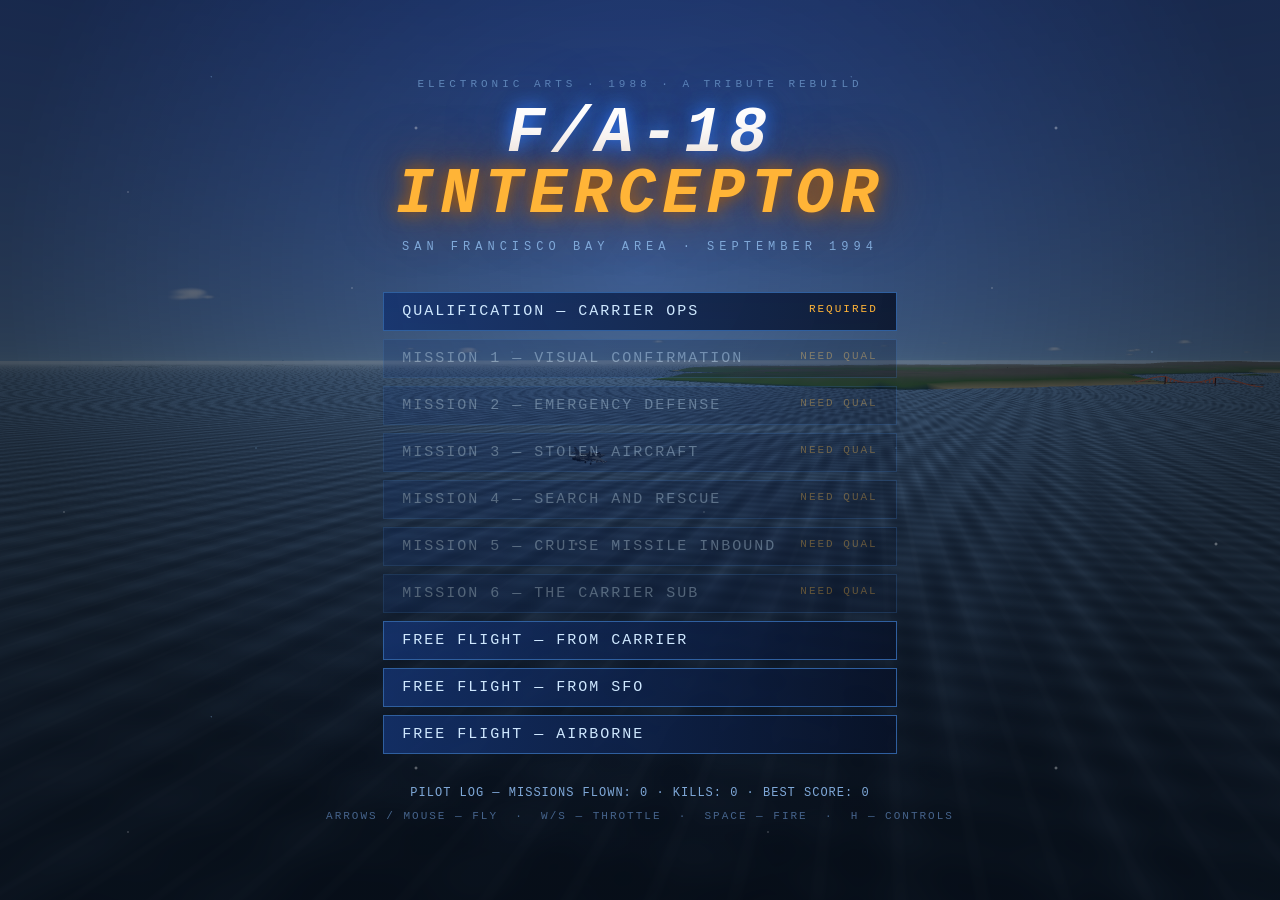
==== index.html @ a27fd567 "Add files via upload" ====
<!DOCTYPE html>
<html lang="en">
<head>
<meta charset="UTF-8">
<meta name="viewport" content="width=device-width, initial-scale=1.0, user-scalable=no">
<title>F/A-18 INTERCEPTOR — San Francisco Bay, 1994</title>
<link rel="stylesheet" href="css/style.css">
<script type="importmap">
{ "imports": { "three": "./libs/three.module.js" } }
</script>
</head>
<body>
<canvas id="gl"></canvas>
<canvas id="hud"></canvas>

<!-- ============ TITLE SCREEN ============ -->
<div id="menu" class="overlay">
  <div class="stars"></div>
  <div class="title-block">
    <div class="title-top">ELECTRONIC ARTS &middot; 1988 &middot; A TRIBUTE REBUILD</div>
    <h1 class="game-title">F/A-18<br><span>INTERCEPTOR</span></h1>
    <div class="title-sub">SAN FRANCISCO BAY AREA &middot; SEPTEMBER 1994</div>
  </div>
  <div id="menu-title" class="menu-mode-title"></div>
  <div class="menu-list" id="menu-list"></div>
  <div class="menu-footer">
    <div id="pilot-record"></div>
    <div class="hint">ARROWS / MOUSE — FLY &nbsp;&middot;&nbsp; W/S — THROTTLE &nbsp;&middot;&nbsp; SPACE — FIRE &nbsp;&middot;&nbsp; H — CONTROLS</div>
  </div>
</div>

<!-- ============ BRIEFING ============ -->
<div id="briefing" class="overlay hidden">
  <div class="brief-box">
    <div class="brief-head"><span id="brief-code"></span><span class="brief-class">TOP SECRET</span></div>
    <h2 id="brief-title"></h2>
    <div id="brief-body"></div>
    <div id="brief-loadout"></div>
    <div class="brief-buttons">
      <button id="brief-fly" class="mbtn">COMMENCE SORTIE</button>
      <button id="brief-back" class="mbtn ghost">BACK</button>
    </div>
  </div>
</div>

<!-- ============ DEBRIEF ============ -->
<div id="debrief" class="overlay hidden">
  <div class="brief-box">
    <h2 id="debrief-title"></h2>
    <div id="debrief-body"></div>
    <div class="brief-buttons">
      <button id="debrief-next" class="mbtn">CONTINUE</button>
      <button id="debrief-menu" class="mbtn ghost">MAIN MENU</button>
    </div>
  </div>
</div>

<!-- ============ CONTROLS ============ -->
<div id="controls" class="overlay hidden">
  <div class="brief-box wide">
    <h2>FLIGHT MANUAL — CONTROLS</h2>
    <div class="ctl-grid">
      <div><b>MOUSE</b> / <b>&#8593;&#8595;&#8592;&#8594;</b></div><div>Pitch &amp; roll — stick sense: &#8595; / pull back = nose up (Y toggles mouse-stick)</div>
      <div><b>F1 – F10</b></div><div>Throttle 10% – 100% &nbsp;&middot;&nbsp; <b>F10 twice</b> = afterburner</div>
      <div><b>W / S</b></div><div>Throttle up / down &nbsp;&middot;&nbsp; <b>SHIFT</b> (hold) = afterburner</div>
      <div><b>, / .</b></div><div>Rudder left / right</div>
      <div><b>SPACE</b></div><div>Fire selected weapon &nbsp;&middot;&nbsp; <b>MOUSE BTN</b> = gun trigger</div>
      <div><b>ENTER</b></div><div>Cycle weapon (AMRAAM / Sidewinder / Gun)</div>
      <div><b>T</b></div><div>Cycle radar target</div>
      <div><b>R</b></div><div>Radar range (2 / 10 / 40 NM)</div>
      <div><b>B</b></div><div>Wheel brakes / airbrake</div>
      <div><b>G</b></div><div>Landing gear</div>
      <div><b>H</b></div><div>Arrestor hook (F/A-18 only — the F-16 has none)</div>
      <div><b>C / F</b></div><div>Chaff / Flares</div>
      <div><b>M</b></div><div>ECM jammer toggle</div>
      <div><b>D</b></div><div>Smoke trail toggle</div>
      <div><b>KEYPAD</b></div><div>Point of view: 4/6 yaw &middot; 8/2 pitch &middot; +/&minus; distance</div>
      <div><b>SHIFT+P</b></div><div>Drop rescue pod (Mission 4)</div>
      <div><b>V</b></div><div>Camera: cockpit / chase / orbit / tower</div>
      <div><b>N</b></div><div>Live map toggle (position, carrier, airfields, bandits)</div>
      <div><b>+ / &minus;</b></div><div>Magnify view in / out (XMAG) — every view</div>
      <div><b>SHIFT+E</b></div><div>Eject &nbsp;&middot;&nbsp; <b>P / ESC</b> pause &nbsp;&middot;&nbsp; <b>?</b> this screen &nbsp;&middot;&nbsp; <b>Q</b> quit to menu</div>
    </div>
    <div class="brief-buttons"><button id="controls-back" class="mbtn">CLOSE</button></div>
  </div>
</div>

<!-- quick manual access while flying -->
<button id="manual-btn" class="hidden" title="Flight manual (?)">? MANUAL</button>

<!-- ============ PAUSE ============ -->
<div id="pause" class="overlay hidden">
  <div class="pause-inner">
    <h2>PAUSED</h2>
    <div class="menu-list">
      <button class="mbtn" id="pause-resume">RESUME</button>
      <button class="mbtn" id="pause-restart">RESTART MISSION</button>
      <button class="mbtn ghost" id="pause-quit">ABORT TO MENU</button>
    </div>
  </div>
</div>

<div id="flash"></div>
<div id="errbox"></div>

<script type="module" src="js/main.js"></script>
</body>
</html>
---- css/style.css ----
/* F/A-18 INTERCEPTOR — HUD & menu styling. Amiga-inspired chrome. */
* { margin:0; padding:0; box-sizing:border-box; }
html,body { width:100%; height:100%; overflow:hidden; background:#000;
  font-family:"Courier New", ui-monospace, monospace; color:#cfe8ff;
  -webkit-user-select:none; user-select:none; }
canvas { position:fixed; inset:0; width:100%; height:100%; display:block;
  image-rendering:pixelated; image-rendering:crisp-edges; }
#hud { z-index:5; pointer-events:none; }
#gl  { z-index:1; }

.hidden { display:none !important; }
.overlay { position:fixed; inset:0; z-index:20; display:flex; flex-direction:column;
  align-items:center; justify-content:center; background:radial-gradient(ellipse at 50% 30%, #0a1a3a 0%, #030810 70%);
  overflow:hidden; }
#menu { background:radial-gradient(ellipse at 50% 30%, rgba(10,26,58,0.42) 0%, rgba(3,8,16,0.66) 70%); }

/* ------- title ------- */
.stars { position:absolute; inset:0; pointer-events:none; opacity:.5;
  background-image:
    radial-gradient(1px 1px at 20% 30%, #fff, transparent),
    radial-gradient(1px 1px at 40% 70%, #9cf, transparent),
    radial-gradient(2px 2px at 65% 20%, #fff, transparent),
    radial-gradient(1px 1px at 80% 55%, #9cf, transparent),
    radial-gradient(1px 1px at 10% 80%, #fff, transparent),
    radial-gradient(2px 2px at 90% 85%, #fff, transparent),
    radial-gradient(1px 1px at 55% 45%, #fff, transparent),
    radial-gradient(1px 1px at 33% 12%, #9cf, transparent);
  background-repeat:repeat; background-size:640px 640px; }
.title-block { text-align:center; margin-bottom:34px; z-index:1; }
.title-top { font-size:11px; letter-spacing:4px; color:#5f86b8; margin-bottom:14px; }
.game-title { font-size:64px; line-height:.95; letter-spacing:6px; color:#fff;
  text-shadow:0 0 18px #2f7dff, 0 0 60px #1a3c8f; font-weight:700; font-style:italic; }
.game-title span { color:#ffb437; text-shadow:0 0 18px #b45f00, 0 0 60px #7a3800; }
.title-sub { margin-top:14px; font-size:12px; letter-spacing:5px; color:#7fa8d8; }

.menu-mode-title { font-size:15px; letter-spacing:4px; color:#ffd75e; margin-bottom:10px; z-index:1;
  text-shadow:0 0 10px #8f6a00; }
.menu-mode-title:empty { display:none; }
.menu-list { display:flex; flex-direction:column; gap:8px; z-index:1; min-width:420px; max-height:52vh; overflow-y:auto; padding:4px; }
.mbtn { font-family:inherit; font-size:15px; letter-spacing:2px; text-align:left;
  background:linear-gradient(90deg, rgba(20,50,110,.85), rgba(8,18,40,.85));
  color:#cfe8ff; border:1px solid #2f5f9f; padding:10px 18px; cursor:pointer;
  transition:all .12s; position:relative; }
.mbtn:hover:not(:disabled) { background:linear-gradient(90deg, #ffb437, #d98a12); color:#081020; border-color:#ffd580; }
.mbtn:disabled { opacity:.32; cursor:default; }
.mbtn .tag { float:right; font-size:11px; color:#ffb437; margin-left:24px; }
.mbtn:hover:not(:disabled) .tag { color:#081020; }
.mbtn.center { text-align:center; }
.menu-footer { margin-top:30px; text-align:center; z-index:1; }
#pilot-record { font-size:12px; color:#7fa8d8; letter-spacing:1px; margin-bottom:10px; }
.hint { font-size:11px; letter-spacing:2px; color:#46648c; }

/* ------- briefing / debrief ------- */
.brief-box { width:min(760px, 92vw); max-height:88vh; overflow-y:auto; background:rgba(4,12,28,.92);
  border:1px solid #2f5f9f; box-shadow:0 0 40px rgba(30,90,200,.35) inset, 0 0 60px rgba(0,0,0,.8);
  padding:34px 40px; z-index:1; }
.brief-box.wide { width:min(860px,94vw); }
.brief-head { display:flex; justify-content:space-between; font-size:11px; letter-spacing:3px; color:#5f86b8; margin-bottom:10px; }
.brief-class { color:#ff5b4d; }
.brief-box h2 { font-size:26px; letter-spacing:3px; color:#ffb437; margin-bottom:16px; font-style:italic; }
#brief-body { font-size:14px; line-height:1.75; color:#c8dcf5; white-space:pre-wrap; }
#brief-loadout { margin-top:18px; font-size:12px; color:#7fd8a8; letter-spacing:1px; line-height:1.7; }
.brief-buttons { display:flex; gap:12px; margin-top:26px; }
.brief-buttons .mbtn { text-align:center; flex:1; }
#debrief-body { font-size:14px; line-height:1.8; color:#c8dcf5; white-space:pre-wrap; }
#debrief-title.good { color:#7fd8a8; }
#debrief-title.bad { color:#ff5b4d; }

.ctl-grid { display:grid; grid-template-columns:170px 1fr; gap:7px 22px; font-size:13px; line-height:1.5; color:#c8dcf5; }
.ctl-grid b { color:#ffb437; }

.pause-inner { text-align:center; }
.pause-inner h2 { font-size:40px; letter-spacing:10px; color:#ffb437; margin-bottom:26px; font-style:italic; }
.pause-inner .menu-list { min-width:340px; }

#manual-btn { position:fixed; top:8px; right:10px; z-index:18; background:rgba(0,22,10,0.55);
  color:#39d353; border:1px solid #2a6a3a; font:bold 12px "Courier New",monospace;
  letter-spacing:1px; padding:4px 10px; cursor:pointer; border-radius:2px; }
#manual-btn:hover { background:rgba(12,55,28,0.85); }
#manual-btn.hidden { display:none; }
#controls { z-index:25; }   /* manual reads above the PAUSED card */
#flash { position:fixed; inset:0; z-index:15; pointer-events:none; background:#fff; opacity:0; transition:opacity .1s; }
#errbox { position:fixed; left:8px; bottom:8px; z-index:99; color:#ff6b5d; font-size:11px;
  max-width:60vw; pointer-events:none; white-space:pre-wrap; }
::-webkit-scrollbar { width:8px; } ::-webkit-scrollbar-thumb { background:#2f5f9f; }
::-webkit-scrollbar-track { background:#0a1830; }
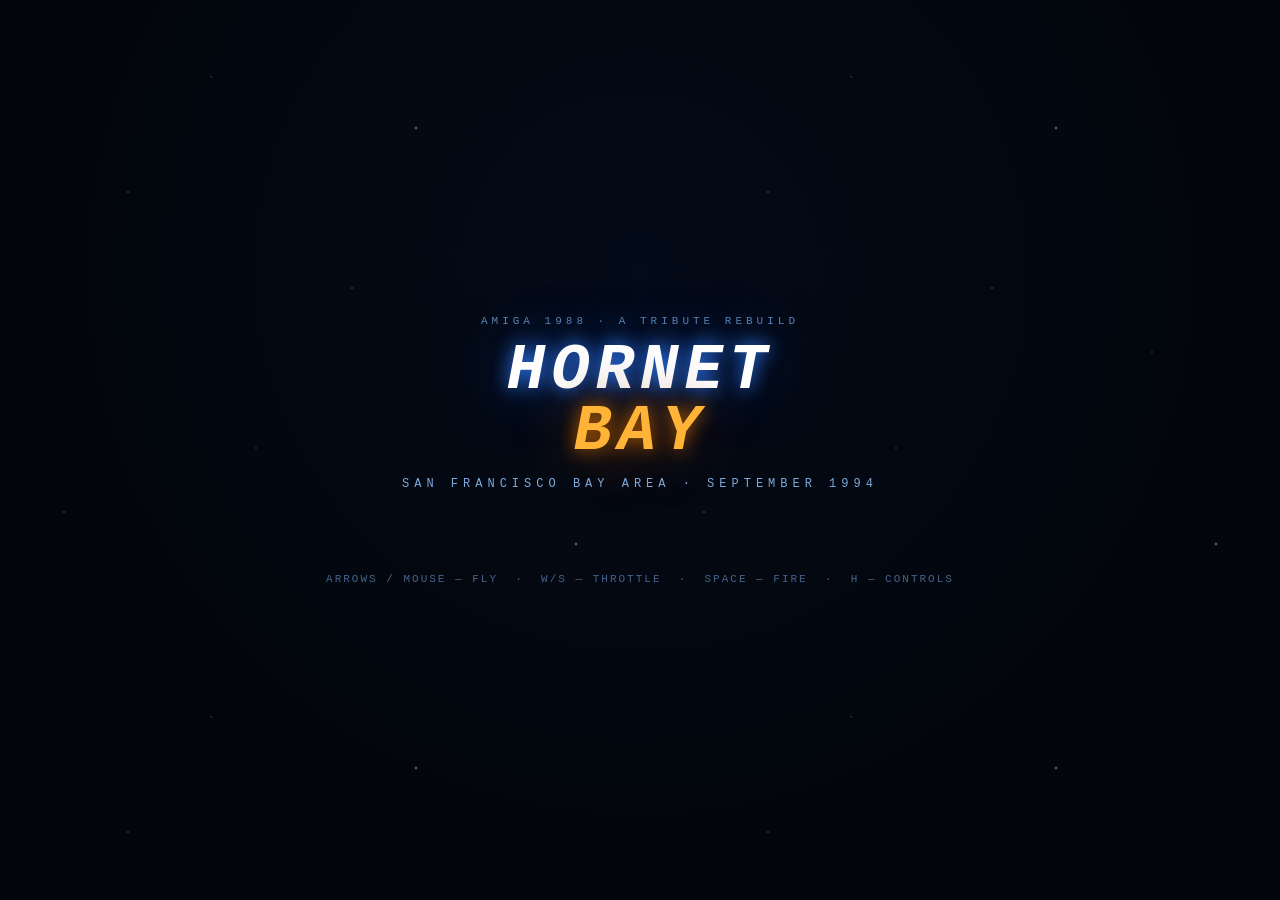
==== commit e4dd37fa: "Rename title screen and document title to HORNET BAY" ====
--- a/index.html
+++ b/index.html
@@ -3,7 +3,7 @@
 <head>
 <meta charset="UTF-8">
 <meta name="viewport" content="width=device-width, initial-scale=1.0, user-scalable=no">
-<title>F/A-18 INTERCEPTOR — San Francisco Bay, 1994</title>
+<title>HORNET BAY — San Francisco Bay, 1994</title>
 <link rel="stylesheet" href="css/style.css">
 <script type="importmap">
 { "imports": { "three": "./libs/three.module.js" } }
@@ -17,8 +17,8 @@
 <div id="menu" class="overlay">
   <div class="stars"></div>
   <div class="title-block">
-    <div class="title-top">ELECTRONIC ARTS &middot; 1988 &middot; A TRIBUTE REBUILD</div>
-    <h1 class="game-title">F/A-18<br><span>INTERCEPTOR</span></h1>
+    <div class="title-top">AMIGA 1988 &middot; A TRIBUTE REBUILD</div>
+    <h1 class="game-title">HORNET<br><span>BAY</span></h1>
     <div class="title-sub">SAN FRANCISCO BAY AREA &middot; SEPTEMBER 1994</div>
   </div>
   <div id="menu-title" class="menu-mode-title"></div>
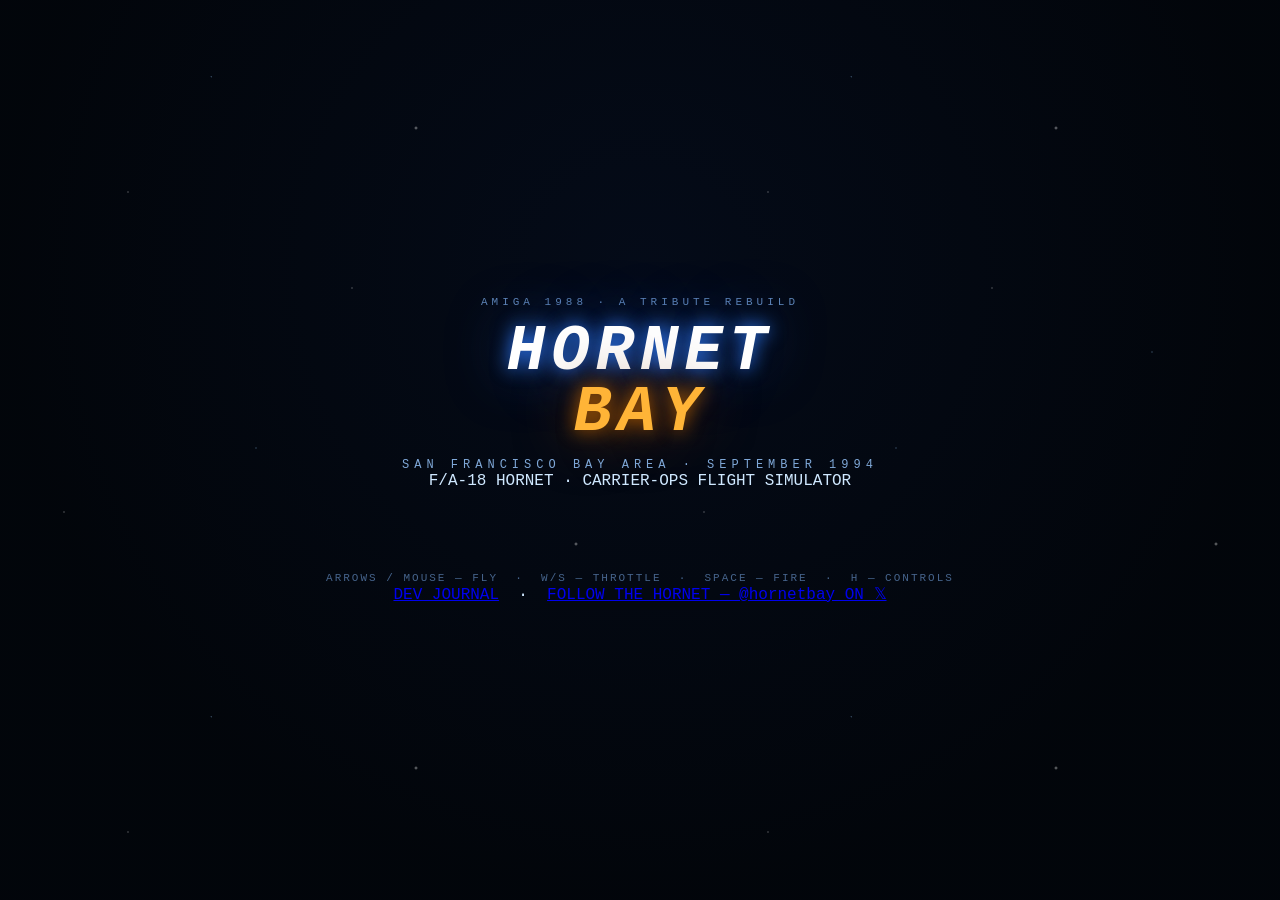
==== commit cb689f16: "Open Graph image and Twitter card meta tags" ====
--- a/index.html
+++ b/index.html
@@ -4,6 +4,41 @@
 <meta charset="UTF-8">
 <meta name="viewport" content="width=device-width, initial-scale=1.0, user-scalable=no">
 <title>HORNET BAY — San Francisco Bay, 1994</title>
+<meta name="description" content="Free browser tribute to the 1988 Amiga classic F/A-18 Interceptor. Catapult launches, dogfights and night carrier traps over 1994 San Francisco Bay.">
+<!-- Open Graph -->
+<meta property="og:type" content="website">
+<meta property="og:site_name" content="Hornet Bay">
+<meta property="og:url" content="https://hornetbay.com/">
+<meta property="og:title" content="HORNET BAY — F/A-18 Carrier-Ops Flight Simulator">
+<meta property="og:description" content="Catapult launches, dogfights and night traps over 1994 San Francisco Bay. A free browser tribute to the 1988 Amiga classic F/A-18 Interceptor.">
+<meta property="og:image" content="https://hornetbay.com/og-image.jpg">
+<meta property="og:image:width" content="1200">
+<meta property="og:image:height" content="630">
+<meta property="og:image:alt" content="An F/A-18 Hornet over San Francisco Bay under the HORNET BAY title">
+<!-- Twitter card -->
+<meta name="twitter:card" content="summary_large_image">
+<meta name="twitter:site" content="@hornetbay">
+<meta name="twitter:creator" content="@hornetbay">
+<meta name="twitter:title" content="HORNET BAY — F/A-18 Carrier-Ops Flight Simulator">
+<meta name="twitter:description" content="Catapult launches, dogfights and night traps over 1994 San Francisco Bay. A free browser tribute to the 1988 Amiga classic F/A-18 Interceptor.">
+<meta name="twitter:image" content="https://hornetbay.com/og-image.jpg">
+<meta name="twitter:image:alt" content="An F/A-18 Hornet over San Francisco Bay under the HORNET BAY title">
+<!-- Google Analytics (GA4) — property: Hornet Bay.
+     Only runs on the live domains, so local/dev copies never pollute stats. -->
+<script>
+  (function () {
+    var GA_ID = 'G-8MPYL6WTM4';
+    if (!/(^|\.)(hornetbay\.com|ragnahhhhrock\.github\.io)$/.test(location.hostname)) return;
+    var s = document.createElement('script');
+    s.async = true;
+    s.src = 'https://www.googletagmanager.com/gtag/js?id=' + GA_ID;
+    document.head.appendChild(s);
+    window.dataLayer = window.dataLayer || [];
+    window.gtag = function () { dataLayer.push(arguments); };
+    gtag('js', new Date());
+    gtag('config', GA_ID);
+  })();
+</script>
 <link rel="stylesheet" href="css/style.css">
 <script type="importmap">
 { "imports": { "three": "./libs/three.module.js" } }
@@ -20,12 +55,14 @@
     <div class="title-top">AMIGA 1988 &middot; A TRIBUTE REBUILD</div>
     <h1 class="game-title">HORNET<br><span>BAY</span></h1>
     <div class="title-sub">SAN FRANCISCO BAY AREA &middot; SEPTEMBER 1994</div>
+    <div class="title-sim">F/A-18 HORNET &middot; CARRIER-OPS FLIGHT SIMULATOR</div>
   </div>
   <div id="menu-title" class="menu-mode-title"></div>
   <div class="menu-list" id="menu-list"></div>
   <div class="menu-footer">
     <div id="pilot-record"></div>
     <div class="hint">ARROWS / MOUSE — FLY &nbsp;&middot;&nbsp; W/S — THROTTLE &nbsp;&middot;&nbsp; SPACE — FIRE &nbsp;&middot;&nbsp; H — CONTROLS</div>
+    <div class="x-follow"><a href="changelog.html">DEV JOURNAL</a> &nbsp;&middot;&nbsp; <a href="https://x.com/hornetbay" target="_blank" rel="noopener">FOLLOW THE HORNET — @hornetbay ON &#120143;</a></div>
   </div>
 </div>
 
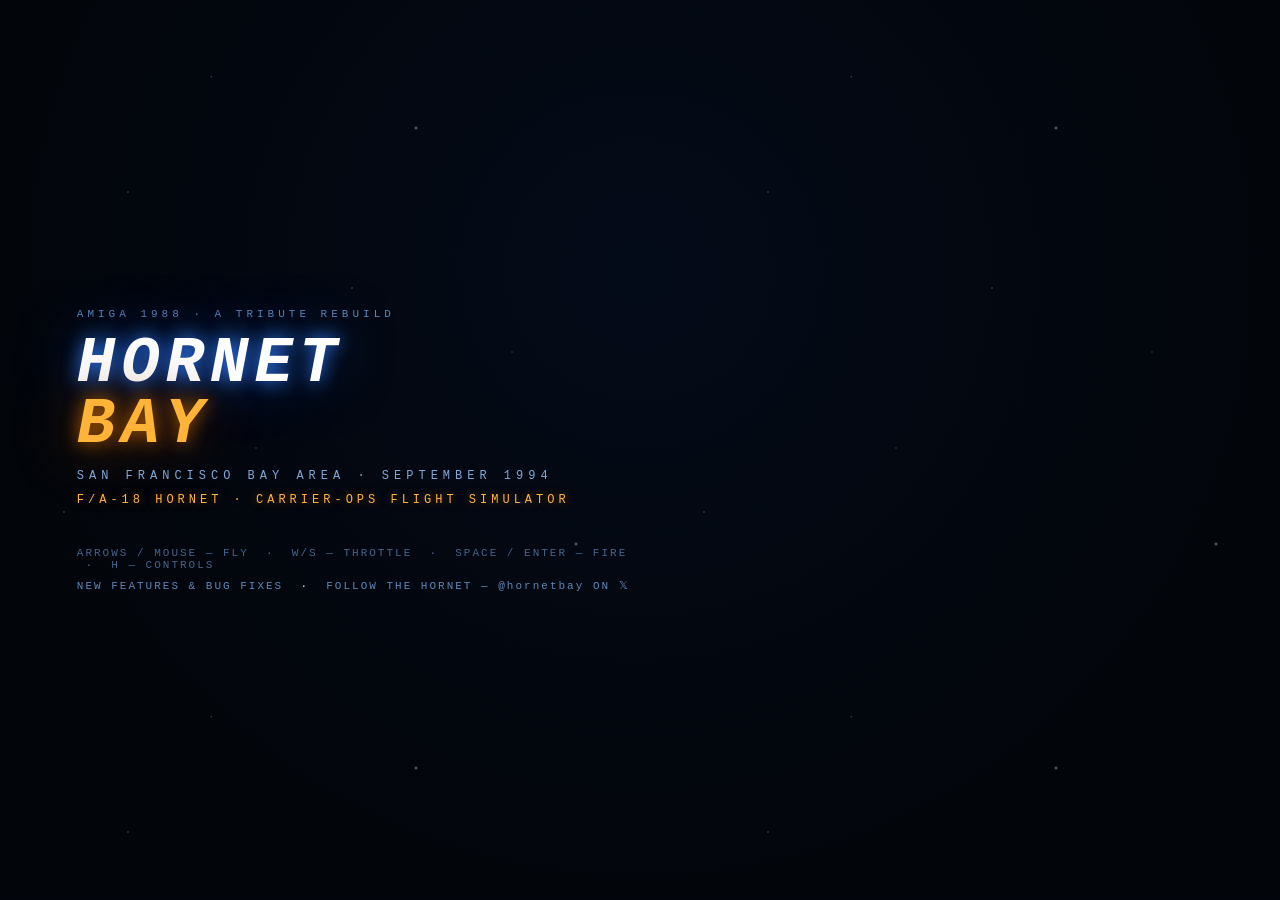
==== commit 9a4a5dfb: "Quick-start card at launch, DEMO attract mode, pointer-lock trackpad stick" ====
--- a/index.html
+++ b/index.html
@@ -61,8 +61,8 @@
   <div class="menu-list" id="menu-list"></div>
   <div class="menu-footer">
     <div id="pilot-record"></div>
-    <div class="hint">ARROWS / MOUSE — FLY &nbsp;&middot;&nbsp; W/S — THROTTLE &nbsp;&middot;&nbsp; SPACE — FIRE &nbsp;&middot;&nbsp; H — CONTROLS</div>
-    <div class="x-follow"><a href="changelog.html">DEV JOURNAL</a> &nbsp;&middot;&nbsp; <a href="https://x.com/hornetbay" target="_blank" rel="noopener">FOLLOW THE HORNET — @hornetbay ON &#120143;</a></div>
+    <div class="hint">ARROWS / MOUSE — FLY &nbsp;&middot;&nbsp; W/S — THROTTLE &nbsp;&middot;&nbsp; SPACE / ENTER — FIRE &nbsp;&middot;&nbsp; H — CONTROLS</div>
+    <div class="x-follow"><a href="/blog">NEW FEATURES &amp; BUG FIXES</a> &nbsp;&middot;&nbsp; <a href="https://x.com/hornetbay" target="_blank" rel="noopener">FOLLOW THE HORNET — @hornetbay ON &#120143;</a></div>
   </div>
 </div>
 
@@ -97,12 +97,13 @@
   <div class="brief-box wide">
     <h2>FLIGHT MANUAL — CONTROLS</h2>
     <div class="ctl-grid">
-      <div><b>MOUSE</b> / <b>&#8593;&#8595;&#8592;&#8594;</b></div><div>Pitch &amp; roll — stick sense: &#8595; / pull back = nose up (Y toggles mouse-stick)</div>
+      <div><b>MOUSE</b> / <b>&#8593;&#8595;&#8592;&#8594;</b></div><div>Pitch &amp; roll — stick sense: &#8595; / pull back = nose up. Y toggles the mouse-stick; then <b>click the screen</b> to capture the cursor and fly with relative movement (trackpad-friendly), ESC releases</div>
+      <div><b>TOUCH</b></div><div>Phones &amp; tablets get a thumb stick + button deck automatically: left thumb flies, FIRE / AB / WPN / TGT under the right thumb, THR +/&minus; on the left, GEAR / HOOK / BRK / VIEW / MAP / pause along the top</div>
       <div><b>F1 – F10</b></div><div>Throttle 10% – 100% &nbsp;&middot;&nbsp; <b>F10 twice</b> = afterburner</div>
       <div><b>W / S</b></div><div>Throttle up / down &nbsp;&middot;&nbsp; <b>SHIFT</b> (hold) = afterburner</div>
       <div><b>, / .</b></div><div>Rudder left / right</div>
-      <div><b>SPACE</b></div><div>Fire selected weapon &nbsp;&middot;&nbsp; <b>MOUSE BTN</b> = gun trigger</div>
-      <div><b>ENTER</b></div><div>Cycle weapon (AMRAAM / Sidewinder / Gun)</div>
+      <div><b>SPACE / ENTER</b></div><div>Fire selected weapon (hold for the gun) &nbsp;&middot;&nbsp; <b>MOUSE BTN</b> = gun trigger</div>
+      <div><b>TAB</b> / <b>1 2 3</b></div><div>Select weapon (AMRAAM / Sidewinder / Gun) — 1/2/3 jump straight to one</div>
       <div><b>T</b></div><div>Cycle radar target</div>
       <div><b>R</b></div><div>Radar range (2 / 10 / 40 NM)</div>
       <div><b>B</b></div><div>Wheel brakes / airbrake</div>
@@ -138,6 +139,19 @@
 </div>
 
 <div id="flash"></div>
+<!-- quick-start card: the keys that get you airborne (opt-out) -->
+<div id="quickstart" class="hidden">
+  <div class="qs-card">
+    <div class="qs-title">QUICK START &mdash; GET OFF THE DECK</div>
+    <div class="qs-grid" id="qs-grid"></div>
+    <label class="qs-never"><input type="checkbox" id="qs-never-cb"> DON'T SHOW THIS AGAIN</label>
+    <div class="qs-fade">CLOSES BY ITSELF &mdash; CLICK / TAP TO CLOSE NOW</div>
+  </div>
+</div>
+
+<!-- attract-mode hint (DEMO menu item) -->
+<div id="attract-hint" class="hidden">DEMO &mdash; PRESS ANY KEY / TAP TO RETURN TO THE MENU</div>
+
 <div id="errbox"></div>
 
 <script type="module" src="js/main.js"></script>
--- a/css/style.css
+++ b/css/style.css
@@ -1,4 +1,4 @@
-/* F/A-18 INTERCEPTOR — HUD & menu styling. Amiga-inspired chrome. */
+/* HORNET BAY — HUD & menu styling. Amiga-inspired chrome. */
 * { margin:0; padding:0; box-sizing:border-box; }
 html,body { width:100%; height:100%; overflow:hidden; background:#000;
   font-family:"Courier New", ui-monospace, monospace; color:#cfe8ff;
@@ -12,7 +12,17 @@
 .overlay { position:fixed; inset:0; z-index:20; display:flex; flex-direction:column;
   align-items:center; justify-content:center; background:radial-gradient(ellipse at 50% 30%, #0a1a3a 0%, #030810 70%);
   overflow:hidden; }
-#menu { background:radial-gradient(ellipse at 50% 30%, rgba(10,26,58,0.42) 0%, rgba(3,8,16,0.66) 70%); }
+#menu { background:radial-gradient(ellipse at 50% 30%, rgba(10,26,58,0.42) 0%, rgba(3,8,16,0.66) 70%);
+  align-items:flex-start; padding-left:6vw; }
+#menu .title-block, #menu .menu-footer { text-align:left; }
+#menu .title-block, #menu .menu-list, #menu .menu-footer, #menu .menu-mode-title { max-width:44vw; }
+#menu .menu-list { min-width:min(420px, 44vw); }
+/* narrow windows: fall back to the centred layout (hero jet sits behind the panel) */
+@media (max-aspect-ratio: 5/4) {
+  #menu { align-items:center; padding-left:0; }
+  #menu .title-block, #menu .menu-footer { text-align:center; }
+  #menu .title-block, #menu .menu-list, #menu .menu-footer, #menu .menu-mode-title { max-width:none; }
+}
 
 /* ------- title ------- */
 .stars { position:absolute; inset:0; pointer-events:none; opacity:.5;
@@ -26,29 +36,36 @@
     radial-gradient(1px 1px at 55% 45%, #fff, transparent),
     radial-gradient(1px 1px at 33% 12%, #9cf, transparent);
   background-repeat:repeat; background-size:640px 640px; }
-.title-block { text-align:center; margin-bottom:34px; z-index:1; }
+.title-block { text-align:center; margin-bottom:12px; z-index:1; }
 .title-top { font-size:11px; letter-spacing:4px; color:#5f86b8; margin-bottom:14px; }
 .game-title { font-size:64px; line-height:.95; letter-spacing:6px; color:#fff;
   text-shadow:0 0 18px #2f7dff, 0 0 60px #1a3c8f; font-weight:700; font-style:italic; }
 .game-title span { color:#ffb437; text-shadow:0 0 18px #b45f00, 0 0 60px #7a3800; }
 .title-sub { margin-top:14px; font-size:12px; letter-spacing:5px; color:#7fa8d8; }
+.title-sim { margin-top:10px; font-size:12px; letter-spacing:4px; color:#ffb437;
+  text-shadow:0 0 10px #7a3800; }
 
 .menu-mode-title { font-size:15px; letter-spacing:4px; color:#ffd75e; margin-bottom:10px; z-index:1;
   text-shadow:0 0 10px #8f6a00; }
 .menu-mode-title:empty { display:none; }
-.menu-list { display:flex; flex-direction:column; gap:8px; z-index:1; min-width:420px; max-height:52vh; overflow-y:auto; padding:4px; }
-.mbtn { font-family:inherit; font-size:15px; letter-spacing:2px; text-align:left;
+.menu-list { display:flex; flex-direction:column; gap:6px; z-index:1; min-width:420px; max-height:62vh; overflow-y:auto; padding:4px; }
+.mbtn { font-family:inherit; font-size:14px; letter-spacing:2px; text-align:left;
   background:linear-gradient(90deg, rgba(20,50,110,.85), rgba(8,18,40,.85));
-  color:#cfe8ff; border:1px solid #2f5f9f; padding:10px 18px; cursor:pointer;
+  color:#cfe8ff; border:1px solid #2f5f9f; padding:8px 16px; cursor:pointer;
   transition:all .12s; position:relative; }
 .mbtn:hover:not(:disabled) { background:linear-gradient(90deg, #ffb437, #d98a12); color:#081020; border-color:#ffd580; }
 .mbtn:disabled { opacity:.32; cursor:default; }
+.mbtn .mnum { margin-right:14px; color:#ffd75e; }
+.mbtn:hover:not(:disabled) .mnum { color:#081020; }
 .mbtn .tag { float:right; font-size:11px; color:#ffb437; margin-left:24px; }
 .mbtn:hover:not(:disabled) .tag { color:#081020; }
 .mbtn.center { text-align:center; }
-.menu-footer { margin-top:30px; text-align:center; z-index:1; }
+.menu-footer { margin-top:10px; text-align:center; z-index:1; }
 #pilot-record { font-size:12px; color:#7fa8d8; letter-spacing:1px; margin-bottom:10px; }
 .hint { font-size:11px; letter-spacing:2px; color:#46648c; }
+.x-follow { margin-top:8px; font-size:11px; letter-spacing:2px; }
+.x-follow a { color:#5f86b8; text-decoration:none; transition:color .12s; }
+.x-follow a:hover { color:#ffb437; }
 
 /* ------- briefing / debrief ------- */
 .brief-box { width:min(760px, 92vw); max-height:88vh; overflow-y:auto; background:rgba(4,12,28,.92);
@@ -84,3 +101,112 @@
   max-width:60vw; pointer-events:none; white-space:pre-wrap; }
 ::-webkit-scrollbar { width:8px; } ::-webkit-scrollbar-thumb { background:#2f5f9f; }
 ::-webkit-scrollbar-track { background:#0a1830; }
+
+/* ================= TOUCH CONTROLS (mobile) ================= */
+html.touch body { touch-action:none; }
+#touch-ui { position:fixed; inset:0; z-index:12; pointer-events:none;
+  font-family:"Courier New", ui-monospace, monospace; }
+#touch-ui > * { pointer-events:auto; }
+#touch-ui #trotate, #touch-ui #tstick { pointer-events:none; }
+#touch-ui #tstick { pointer-events:auto; }
+
+.tbtn { font-family:inherit; font-weight:700; color:#cfe8ff; letter-spacing:1px;
+  background:rgba(10,26,58,.48); border:2px solid rgba(111,160,224,.75); border-radius:10px;
+  padding:1.6vmin 2.4vmin; font-size:2.9vmin; line-height:1.15; text-align:center;
+  -webkit-tap-highlight-color:transparent; }
+.tbtn.on { background:#ffb437; color:#081020; border-color:#ffd580; }
+
+/* system strip (gear / hook / brake / view / map / pause) — top centre */
+#tsys { position:fixed; top:calc(1.4vmin + env(safe-area-inset-top)); left:50%;
+  transform:translateX(-50%); display:flex; gap:1.4vmin; }
+#tsys .tbtn { font-size:2.4vmin; padding:1.1vmin 1.8vmin; border-radius:6px; }
+
+/* throttle — stacked above the stick, left edge */
+#tthr { position:fixed; left:calc(2.4vmin + env(safe-area-inset-left));
+  bottom:calc(40vmin + env(safe-area-inset-bottom)); display:flex; flex-direction:column; gap:1.6vmin; }
+#tthr .tbtn { width:11vmin; height:11vmin; padding:0; font-size:2.7vmin; border-radius:50%; }
+
+/* thumb stick — fixed base bottom-left, generous grab zone */
+#tstick { position:fixed; left:0; bottom:0; width:46%; height:64%; }
+#tstick-base { position:absolute; left:calc(4vmin + env(safe-area-inset-left));
+  bottom:calc(5vmin + env(safe-area-inset-bottom)); width:29vmin; height:29vmin; border-radius:50%;
+  background:radial-gradient(circle, rgba(10,26,58,.30) 55%, rgba(10,26,58,.55) 100%);
+  border:2px solid rgba(111,160,224,.55); }
+#tstick-knob { position:absolute; left:50%; top:50%; width:12.5vmin; height:12.5vmin;
+  margin:-6.25vmin 0 0 -6.25vmin; border-radius:50%;
+  background:radial-gradient(circle at 35% 30%, #9fc4f5, #3a6bb5 70%);
+  border:2px solid rgba(200,225,255,.8); box-shadow:0 0 12px rgba(60,120,220,.6); }
+
+/* action cluster — bottom right */
+#tact { position:fixed; right:calc(2.6vmin + env(safe-area-inset-right));
+  bottom:calc(4vmin + env(safe-area-inset-bottom)); display:grid; gap:1.6vmin;
+  grid-template-areas:"tgt ab fire" "wpn wpn fire"; align-items:end; justify-items:center; }
+#tact .tbtn[data-k="KeyT"] { grid-area:tgt; }
+#tact #t-ab { grid-area:ab; }
+#tact .tbtn[data-k="Tab"] { grid-area:wpn; }
+#tact .act { width:11vmin; height:11vmin; padding:0; font-size:2.7vmin; border-radius:50%; }
+#tact .fire { grid-area:fire; width:19vmin; height:19vmin; padding:0; font-size:3.6vmin;
+  border-radius:50%; border-color:rgba(255,120,90,.85); color:#ffd9c8;
+  background:rgba(80,20,10,.45); }
+#tact .fire.on { background:#ff5b4d; color:#200600; border-color:#ffb0a0; }
+
+/* contextual bar for the canvas intro states (briefing / plane / map / zoom) */
+#tintro { position:fixed; left:50%; bottom:calc(5vmin + env(safe-area-inset-bottom));
+  transform:translateX(-50%); display:flex; gap:2vmin; flex-wrap:wrap; justify-content:center;
+  max-width:94vw; }
+#tintro .tbtn { font-size:3.2vmin; padding:2vmin 3.4vmin; background:rgba(10,26,58,.72); }
+#tintro .tbtn.big { border-color:#ffb437; color:#ffd75e; font-size:3.6vmin; }
+
+/* portrait nag */
+#trotate { position:fixed; top:calc(2vmin + env(safe-area-inset-top)); left:50%;
+  transform:translateX(-50%); padding:1.4vmin 3vmin; font-size:2.8vmin; font-weight:700;
+  letter-spacing:2px; color:#ffd75e; background:rgba(10,26,58,.78);
+  border:1px solid #ffb437; border-radius:6px; white-space:nowrap; }
+
+/* roomier tap targets throughout the DOM UI on touch devices */
+html.touch .mbtn { padding:14px 18px; font-size:15px; }
+html.touch .menu-list { gap:8px; }
+html.touch #manual-btn { font-size:14px; padding:10px 16px; }
+html.touch .brief-buttons .mbtn { padding:16px 18px; }
+html.touch .ctl-grid { font-size:14px; }
+
+/* compact title screen for short landscape windows (phones) */
+@media (max-height: 480px) {
+  .title-top { font-size:9px; letter-spacing:2px; margin-bottom:4px; }
+  .game-title { font-size:34px; letter-spacing:3px; }
+  .title-sub { margin-top:5px; font-size:9px; letter-spacing:2px; }
+  .title-sim { margin-top:4px; font-size:9px; letter-spacing:2px; }
+  .title-block { margin-bottom:4px; }
+  .menu-mode-title { font-size:11px; margin-bottom:4px; }
+  .menu-list { gap:4px; max-height:56vh; }
+  .mbtn { padding:6px 12px; font-size:12px; }
+  .menu-footer { margin-top:5px; }
+  #pilot-record { font-size:10px; margin-bottom:4px; }
+  .hint, .x-follow { font-size:9px; margin-top:3px; }
+}
+/* touch bar clears the canvas status line at the bottom of intro states */
+#tintro { bottom:calc(10vmin + env(safe-area-inset-bottom)); }
+
+/* ================= QUICK START card ================= */
+#quickstart { position:fixed; inset:0; z-index:18; display:flex; align-items:center; justify-content:center;
+  background:rgba(4,10,24,.35); cursor:pointer; }
+#quickstart.hidden, #attract-hint.hidden { display:none; }
+.qs-card { background:rgba(6,14,32,.92); border:2px solid #ffb437; border-radius:10px;
+  padding:18px 26px; max-width:min(92vw, 520px); box-shadow:0 0 30px rgba(0,0,0,.6);
+  font-family:"Courier New", ui-monospace, monospace; }
+.qs-title { color:#ffb437; font-weight:700; letter-spacing:2px; font-size:15px; text-align:center; margin-bottom:12px; }
+.qs-grid { display:grid; grid-template-columns:auto 1fr; gap:7px 16px; font-size:13.5px; color:#cfe8ff;
+  align-items:baseline; }
+.qs-grid b { color:#ffd75e; background:rgba(255,180,55,.12); border:1px solid rgba(255,180,55,.5);
+  border-radius:4px; padding:1px 8px; text-align:center; white-space:nowrap; }
+.qs-never { display:flex; align-items:center; gap:8px; margin-top:14px; font-size:11.5px; color:#8fb0d8;
+  letter-spacing:1px; cursor:pointer; }
+.qs-never input { accent-color:#ffb437; width:15px; height:15px; cursor:pointer; }
+.qs-fade { margin-top:8px; font-size:10px; color:#5c78a0; letter-spacing:1.5px; text-align:center; }
+html.touch .qs-grid { font-size:15px; }
+
+/* attract mode hint */
+#attract-hint { position:fixed; left:50%; bottom:calc(3.5vmin + env(safe-area-inset-bottom));
+  transform:translateX(-50%); z-index:18; padding:8px 22px; font-family:"Courier New", ui-monospace, monospace;
+  font-size:13px; font-weight:700; letter-spacing:2px; color:#ffd75e; white-space:nowrap;
+  background:rgba(6,14,32,.72); border:1px solid rgba(255,180,55,.6); border-radius:6px; }
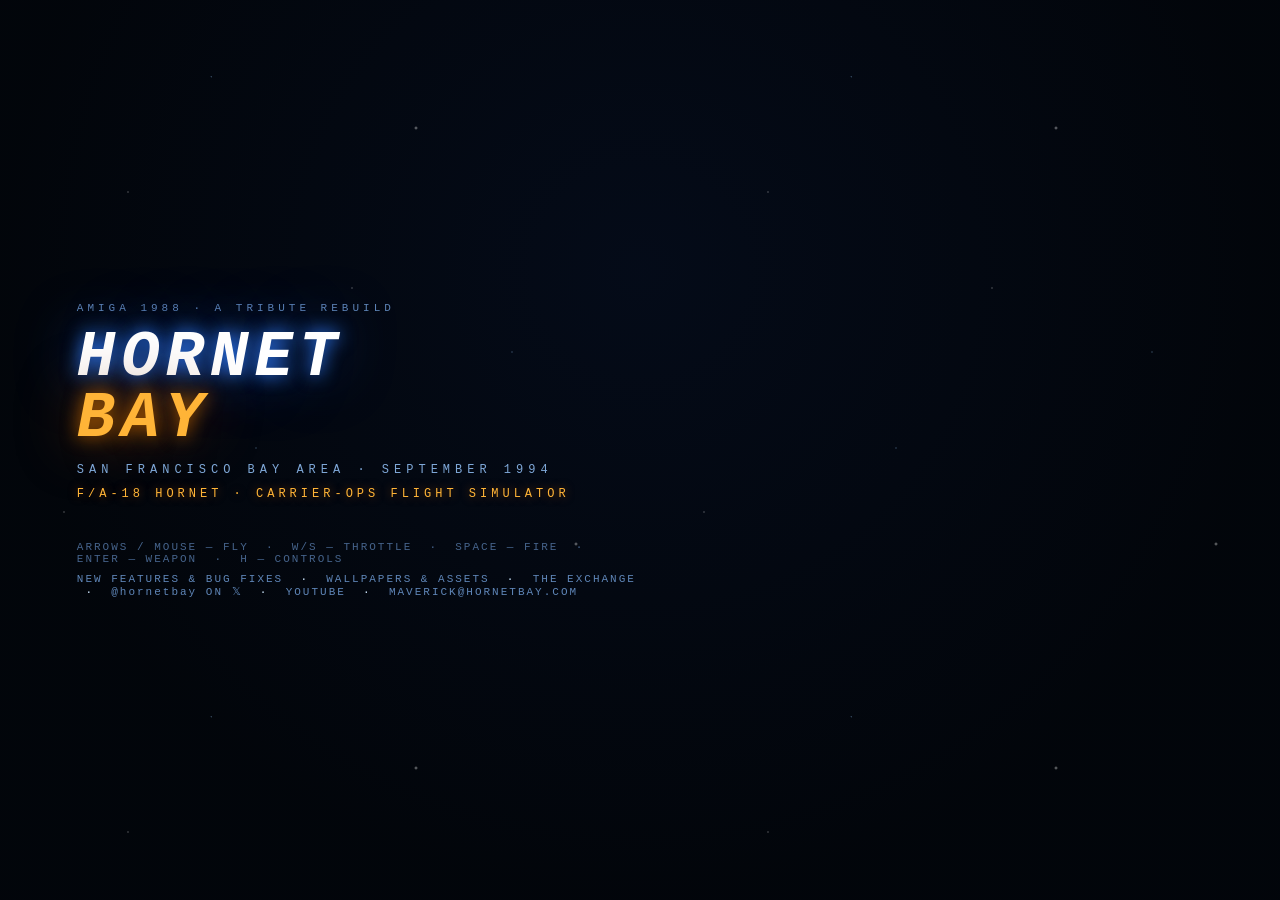
==== commit 7fb9f031: "the exchange: POD store page (preview mode) + API-first merch kit" ====
--- a/index.html
+++ b/index.html
@@ -2,7 +2,16 @@
 <html lang="en">
 <head>
 <meta charset="UTF-8">
-<meta name="viewport" content="width=device-width, initial-scale=1.0, user-scalable=no">
+<meta name="viewport" content="width=device-width, initial-scale=1.0, user-scalable=no, viewport-fit=cover">
+<!-- installable app (PWA): home-screen icon, standalone, landscape on Android -->
+<link rel="manifest" href="/manifest.json">
+<meta name="theme-color" content="#070b18">
+<meta name="mobile-web-app-capable" content="yes">
+<meta name="apple-mobile-web-app-capable" content="yes">
+<meta name="apple-mobile-web-app-title" content="Hornet Bay">
+<meta name="apple-mobile-web-app-status-bar-style" content="black-translucent">
+<link rel="apple-touch-icon" href="/icons/icon-180.png">
+<link rel="icon" href="/favicon.ico" sizes="any">
 <title>HORNET BAY — San Francisco Bay, 1994</title>
 <meta name="description" content="Free browser tribute to the 1988 Amiga classic F/A-18 Interceptor. Catapult launches, dogfights and night carrier traps over 1994 San Francisco Bay.">
 <!-- Open Graph -->
@@ -61,8 +70,8 @@
   <div class="menu-list" id="menu-list"></div>
   <div class="menu-footer">
     <div id="pilot-record"></div>
-    <div class="hint">ARROWS / MOUSE — FLY &nbsp;&middot;&nbsp; W/S — THROTTLE &nbsp;&middot;&nbsp; SPACE / ENTER — FIRE &nbsp;&middot;&nbsp; H — CONTROLS</div>
-    <div class="x-follow"><a href="/blog">NEW FEATURES &amp; BUG FIXES</a> &nbsp;&middot;&nbsp; <a href="https://x.com/hornetbay" target="_blank" rel="noopener">FOLLOW THE HORNET — @hornetbay ON &#120143;</a></div>
+    <div class="hint">ARROWS / MOUSE — FLY &nbsp;&middot;&nbsp; W/S — THROTTLE &nbsp;&middot;&nbsp; SPACE — FIRE &nbsp;&middot;&nbsp; ENTER — WEAPON &nbsp;&middot;&nbsp; H — CONTROLS</div>
+    <div class="x-follow"><a href="/blog">NEW FEATURES &amp; BUG FIXES</a> &nbsp;&middot;&nbsp; <a href="/assets">WALLPAPERS &amp; ASSETS</a> &nbsp;&middot;&nbsp; <a href="/store">THE EXCHANGE</a> &nbsp;&middot;&nbsp; <a href="https://x.com/hornetbay" target="_blank" rel="noopener">@hornetbay ON &#120143;</a> &nbsp;&middot;&nbsp; <a href="https://youtube.com/@hornetbay?si=zIvf14AcSKWnyFMd" target="_blank" rel="noopener">YOUTUBE</a> &nbsp;&middot;&nbsp; <a href="mailto:maverick@hornetbay.com">MAVERICK@HORNETBAY.COM</a></div>
   </div>
 </div>
 
@@ -86,7 +95,7 @@
     <h2 id="debrief-title"></h2>
     <div id="debrief-body"></div>
     <div class="brief-buttons">
-      <button id="debrief-next" class="mbtn">CONTINUE</button>
+      <button id="debrief-next" class="mbtn">RESUME FLIGHT</button>
       <button id="debrief-menu" class="mbtn ghost">MAIN MENU</button>
     </div>
   </div>
@@ -98,12 +107,12 @@
     <h2>FLIGHT MANUAL — CONTROLS</h2>
     <div class="ctl-grid">
       <div><b>MOUSE</b> / <b>&#8593;&#8595;&#8592;&#8594;</b></div><div>Pitch &amp; roll — stick sense: &#8595; / pull back = nose up. Y toggles the mouse-stick; then <b>click the screen</b> to capture the cursor and fly with relative movement (trackpad-friendly), ESC releases</div>
-      <div><b>TOUCH</b></div><div>Phones &amp; tablets get a thumb stick + button deck automatically: left thumb flies, FIRE / AB / WPN / TGT under the right thumb, THR +/&minus; on the left, GEAR / HOOK / BRK / VIEW / MAP / pause along the top</div>
+      <div><b>TOUCH</b></div><div>Phones &amp; tablets get a thumb stick + button deck automatically: left thumb flies, FIRE / AB / WPN / TGT under the right thumb, a drag-to-set throttle lever on the left, GEAR / HOOK / BRK / VIEW / MAP / pause along the top</div>
       <div><b>F1 – F10</b></div><div>Throttle 10% – 100% &nbsp;&middot;&nbsp; <b>F10 twice</b> = afterburner</div>
       <div><b>W / S</b></div><div>Throttle up / down &nbsp;&middot;&nbsp; <b>SHIFT</b> (hold) = afterburner</div>
       <div><b>, / .</b></div><div>Rudder left / right</div>
-      <div><b>SPACE / ENTER</b></div><div>Fire selected weapon (hold for the gun) &nbsp;&middot;&nbsp; <b>MOUSE BTN</b> = gun trigger</div>
-      <div><b>TAB</b> / <b>1 2 3</b></div><div>Select weapon (AMRAAM / Sidewinder / Gun) — 1/2/3 jump straight to one</div>
+      <div><b>SPACE</b></div><div>Fire selected weapon (hold for the gun) &nbsp;&middot;&nbsp; <b>MOUSE BTN</b> = gun trigger</div>
+      <div><b>ENTER</b> / <b>TAB</b> / <b>1 2 3</b></div><div>Select weapon (AMRAAM / Sidewinder / Gun) — voice callout confirms; 1/2/3 jump straight to one</div>
       <div><b>T</b></div><div>Cycle radar target</div>
       <div><b>R</b></div><div>Radar range (2 / 10 / 40 NM)</div>
       <div><b>B</b></div><div>Wheel brakes / airbrake</div>
@@ -152,8 +161,17 @@
 <!-- attract-mode hint (DEMO menu item) -->
 <div id="attract-hint" class="hidden">DEMO &mdash; PRESS ANY KEY / TAP TO RETURN TO THE MENU</div>
 
+<!-- shown if the GPU context is taken away (iOS rotation/backgrounding) -->
+<div id="gllost" class="hidden">GRAPHICS RESET &mdash; RECOVERING&hellip;</div>
+
 <div id="errbox"></div>
 
 <script type="module" src="js/main.js"></script>
+<script>
+// service worker: installable + offline-capable (skipped for file:// standalone builds)
+if ('serviceWorker' in navigator && location.protocol.startsWith('http')) {
+  try { navigator.serviceWorker.register('/sw.js'); } catch (e) {}
+}
+</script>
 </body>
 </html>
--- a/css/style.css
+++ b/css/style.css
@@ -121,13 +121,23 @@
   transform:translateX(-50%); display:flex; gap:1.4vmin; }
 #tsys .tbtn { font-size:2.4vmin; padding:1.1vmin 1.8vmin; border-radius:6px; }
 
-/* throttle — stacked above the stick, left edge */
-#tthr { position:fixed; left:calc(2.4vmin + env(safe-area-inset-left));
-  bottom:calc(40vmin + env(safe-area-inset-bottom)); display:flex; flex-direction:column; gap:1.6vmin; }
-#tthr .tbtn { width:11vmin; height:11vmin; padding:0; font-size:2.7vmin; border-radius:50%; }
+/* throttle — drag-to-set lever on the left edge, above the stick */
+#tthr { position:fixed; left:calc(2.6vmin + env(safe-area-inset-left));
+  bottom:calc(36vmin + env(safe-area-inset-bottom)); display:flex; flex-direction:column;
+  align-items:center; gap:1vmin; }
+#tthr-label { font-size:2.6vmin; font-weight:700; letter-spacing:1px; color:#cfe8ff; }
+#tthr-track { position:relative; width:9vmin; height:44vmin; border-radius:5vmin;
+  background:linear-gradient(to top, rgba(10,26,58,.30) 0%, rgba(10,26,58,.55) 100%);
+  border:2px solid rgba(111,160,224,.75); }
+#tthr-track::after { content:''; position:absolute; left:50%; top:6%; bottom:6%; width:2px;
+  transform:translateX(-50%); background:rgba(111,160,224,.35); }
+#tthr-handle { position:absolute; left:50%; bottom:0; width:11vmin; height:11vmin;
+  transform:translate(-50%, 50%); border-radius:50%;
+  background:radial-gradient(circle at 35% 30%, #ffd580, #d98f1f 70%);
+  border:2px solid rgba(255,213,128,.9); box-shadow:0 0 12px rgba(255,160,50,.55); }
 
 /* thumb stick — fixed base bottom-left, generous grab zone */
-#tstick { position:fixed; left:0; bottom:0; width:46%; height:64%; }
+#tstick { position:fixed; left:0; bottom:0; width:46%; height:46%; }
 #tstick-base { position:absolute; left:calc(4vmin + env(safe-area-inset-left));
   bottom:calc(5vmin + env(safe-area-inset-bottom)); width:29vmin; height:29vmin; border-radius:50%;
   background:radial-gradient(circle, rgba(10,26,58,.30) 55%, rgba(10,26,58,.55) 100%);
@@ -137,15 +147,15 @@
   background:radial-gradient(circle at 35% 30%, #9fc4f5, #3a6bb5 70%);
   border:2px solid rgba(200,225,255,.8); box-shadow:0 0 12px rgba(60,120,220,.6); }
 
-/* action cluster — bottom right */
-#tact { position:fixed; right:calc(2.6vmin + env(safe-area-inset-right));
-  bottom:calc(4vmin + env(safe-area-inset-bottom)); display:grid; gap:1.6vmin;
+/* action cluster — tucked tight into the bottom-right corner */
+#tact { position:fixed; right:calc(1.2vmin + env(safe-area-inset-right));
+  bottom:calc(1.6vmin + env(safe-area-inset-bottom)); display:grid; gap:1.2vmin;
   grid-template-areas:"tgt ab fire" "wpn wpn fire"; align-items:end; justify-items:center; }
 #tact .tbtn[data-k="KeyT"] { grid-area:tgt; }
 #tact #t-ab { grid-area:ab; }
 #tact .tbtn[data-k="Tab"] { grid-area:wpn; }
-#tact .act { width:11vmin; height:11vmin; padding:0; font-size:2.7vmin; border-radius:50%; }
-#tact .fire { grid-area:fire; width:19vmin; height:19vmin; padding:0; font-size:3.6vmin;
+#tact .act { width:9.5vmin; height:9.5vmin; padding:0; font-size:2.4vmin; border-radius:50%; }
+#tact .fire { grid-area:fire; width:16vmin; height:16vmin; padding:0; font-size:3.2vmin;
   border-radius:50%; border-color:rgba(255,120,90,.85); color:#ffd9c8;
   background:rgba(80,20,10,.45); }
 #tact .fire.on { background:#ff5b4d; color:#200600; border-color:#ffb0a0; }
@@ -157,11 +167,40 @@
 #tintro .tbtn { font-size:3.2vmin; padding:2vmin 3.4vmin; background:rgba(10,26,58,.72); }
 #tintro .tbtn.big { border-color:#ffb437; color:#ffd75e; font-size:3.6vmin; }
 
-/* portrait nag */
-#trotate { position:fixed; top:calc(2vmin + env(safe-area-inset-top)); left:50%;
-  transform:translateX(-50%); padding:1.4vmin 3vmin; font-size:2.8vmin; font-weight:700;
-  letter-spacing:2px; color:#ffd75e; background:rgba(10,26,58,.78);
-  border:1px solid #ffb437; border-radius:6px; white-space:nowrap; }
+/* portrait: blocking rotate overlay — the game is landscape-only on touch */
+#tportrait { position:fixed; inset:0; z-index:60; display:flex; flex-direction:column;
+  align-items:center; justify-content:center; gap:22px; background:#070b18;
+  font-family:"Courier New", ui-monospace, monospace; }
+#tportrait.hidden { display:none; }
+.tp-phone { width:52px; height:88px; border:3px solid #ffb437; border-radius:10px;
+  padding:5px; animation:tprotate 1.6s ease-in-out infinite; }
+.tp-screen { width:100%; height:100%; border-radius:5px;
+  background:linear-gradient(135deg, #14315e 0%, #0a1a38 60%, #ffb437 130%); }
+@keyframes tprotate { 0%, 20% { transform:rotate(0deg); } 55%, 100% { transform:rotate(90deg); } }
+.tp-title { color:#ffb437; font-weight:700; font-size:18px; letter-spacing:3px; }
+.tp-sub { color:#8fb0d8; font-size:11px; letter-spacing:2px; }
+.tp-lock { color:#5c78a0; font-size:10.5px; letter-spacing:1.5px; text-align:center;
+  line-height:1.9; max-width:82vw; opacity:0; transition:opacity .5s, color .3s; }
+.tp-lock.seen { opacity:1; }
+.tp-lock.hot { color:#ffd75e; font-weight:700; animation:tplockpulse 1.2s ease-in-out infinite; }
+@keyframes tplockpulse { 0%, 100% { opacity:1; } 50% { opacity:.55; } }
+.tp-tap { color:#3d5476; font-size:9.5px; letter-spacing:2px; margin-top:6px;
+  border:1px solid #22365a; border-radius:5px; padding:5px 12px; opacity:0; transition:opacity .5s; }
+.tp-tap.seen { opacity:1; }
+
+/* ---------------- sideways mode (rotation-lock workaround) ----------------
+   Gyro says the phone is physically landscape but the viewport is locked
+   portrait: lay the whole page out as landscape (long x short) and spin it
+   90 degrees. position:fixed children follow the transformed body, so the
+   canvas, HUD, menus and touch UI all rotate together. */
+html.fakeland, html.fakeland-ccw { overflow:hidden; }
+html.fakeland body, html.fakeland-ccw body {
+  position:fixed; left:50%; top:50%; margin:0;
+  width:100vh; height:100vw; overflow:hidden;
+  transform-origin:50% 50%;
+}
+html.fakeland body     { transform:translate(-50%,-50%) rotate(90deg); }
+html.fakeland-ccw body { transform:translate(-50%,-50%) rotate(-90deg); }
 
 /* roomier tap targets throughout the DOM UI on touch devices */
 html.touch .mbtn { padding:14px 18px; font-size:15px; }
@@ -183,6 +222,7 @@
   .menu-footer { margin-top:5px; }
   #pilot-record { font-size:10px; margin-bottom:4px; }
   .hint, .x-follow { font-size:9px; margin-top:3px; }
+  .x-follow { display:none; }    /* one footer line is enough on a phone */
 }
 /* touch bar clears the canvas status line at the bottom of intro states */
 #tintro { bottom:calc(10vmin + env(safe-area-inset-bottom)); }
@@ -190,7 +230,13 @@
 /* ================= QUICK START card ================= */
 #quickstart { position:fixed; inset:0; z-index:18; display:flex; align-items:center; justify-content:center;
   background:rgba(4,10,24,.35); cursor:pointer; }
-#quickstart.hidden, #attract-hint.hidden { display:none; }
+#quickstart.hidden, #attract-hint.hidden, #gllost.hidden { display:none; }
+
+/* GL context lost banner (iOS takes the GPU on rotation/backgrounding) */
+#gllost { position:fixed; left:50%; top:42%; transform:translate(-50%,-50%); z-index:80;
+  padding:12px 30px; font-family:"Courier New", ui-monospace, monospace; font-size:14px;
+  font-weight:700; letter-spacing:2px; color:#ffd75e; white-space:nowrap; text-align:center;
+  background:rgba(6,14,32,.92); border:2px solid #ffb437; border-radius:8px; }
 .qs-card { background:rgba(6,14,32,.92); border:2px solid #ffb437; border-radius:10px;
   padding:18px 26px; max-width:min(92vw, 520px); box-shadow:0 0 30px rgba(0,0,0,.6);
   font-family:"Courier New", ui-monospace, monospace; }
